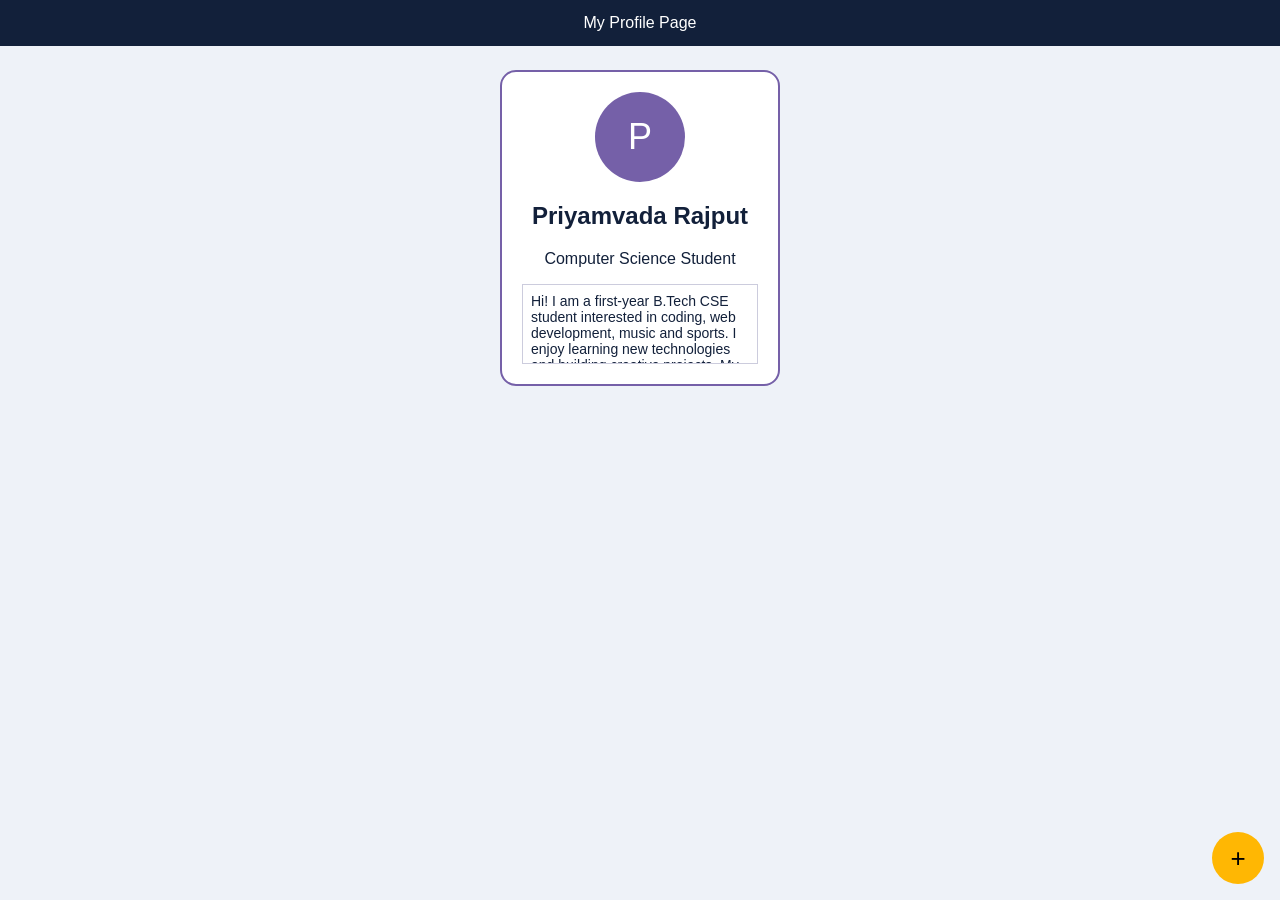
==== week6/index.html @ ef832a3e "Create basic Week 6 profile card" ====
<!DOCTYPE html>
<html lang="en">
<head>
    <meta charset="UTF-8">
    <meta name="viewport" content="width=device-width, initial-scale=1.0">
    <title>My Profile Card</title>

    <style>
        * {
            box-sizing: border-box;
        }

        body {
            margin: 0;
            font-family: Arial, sans-serif;
            background: #eef2f8;
            color: #12203a;
        }

        header {
            background: #12203a;
            color: white;
            padding: 14px;
            text-align: center;
        }

        .profile-card {
            width: 280px;
            margin: 24px auto;
            padding: 20px;
            background: white;
            border: 2px solid #7560a8;
            border-radius: 16px;
            text-align: center;
        }

        .avatar {
            width: 90px;
            height: 90px;
            margin: 0 auto 10px;
            border-radius: 50%;
            background: #7560a8;
            color: white;
            font-size: 36px;
            line-height: 90px;
        }

        .bio {
            height: 80px;
            overflow: auto;
            padding: 8px;
            margin-top: 12px;
            border: 1px solid #ccd;
            text-align: left;
            font-size: 14px;
        }

        .floating-button {
            position: fixed;
            right: 16px;
            bottom: 16px;
            width: 52px;
            height: 52px;
            border: 0;
            border-radius: 50%;
            background: #ffb703;
            font-size: 26px;
            cursor: pointer;
        }
    </style>
</head>

<body>
    <header>My Profile Page</header>

    <div class="profile-card">
        <div class="avatar">P</div>
        <h2>Priyamvada Rajput</h2>
        <p>Computer Science Student</p>

        <div class="bio">
            Hi! I am a first-year B.Tech CSE student interested in
            coding, web development, music and sports. I enjoy learning
            new technologies and building creative projects. My goal is
            to improve my programming skills and create useful applications.
            Every new project is an opportunity to learn something different
            and improve my problem-solving skills.
        </div>
    </div>

    <button class="floating-button" aria-label="Add">+</button>
</body>
</html>
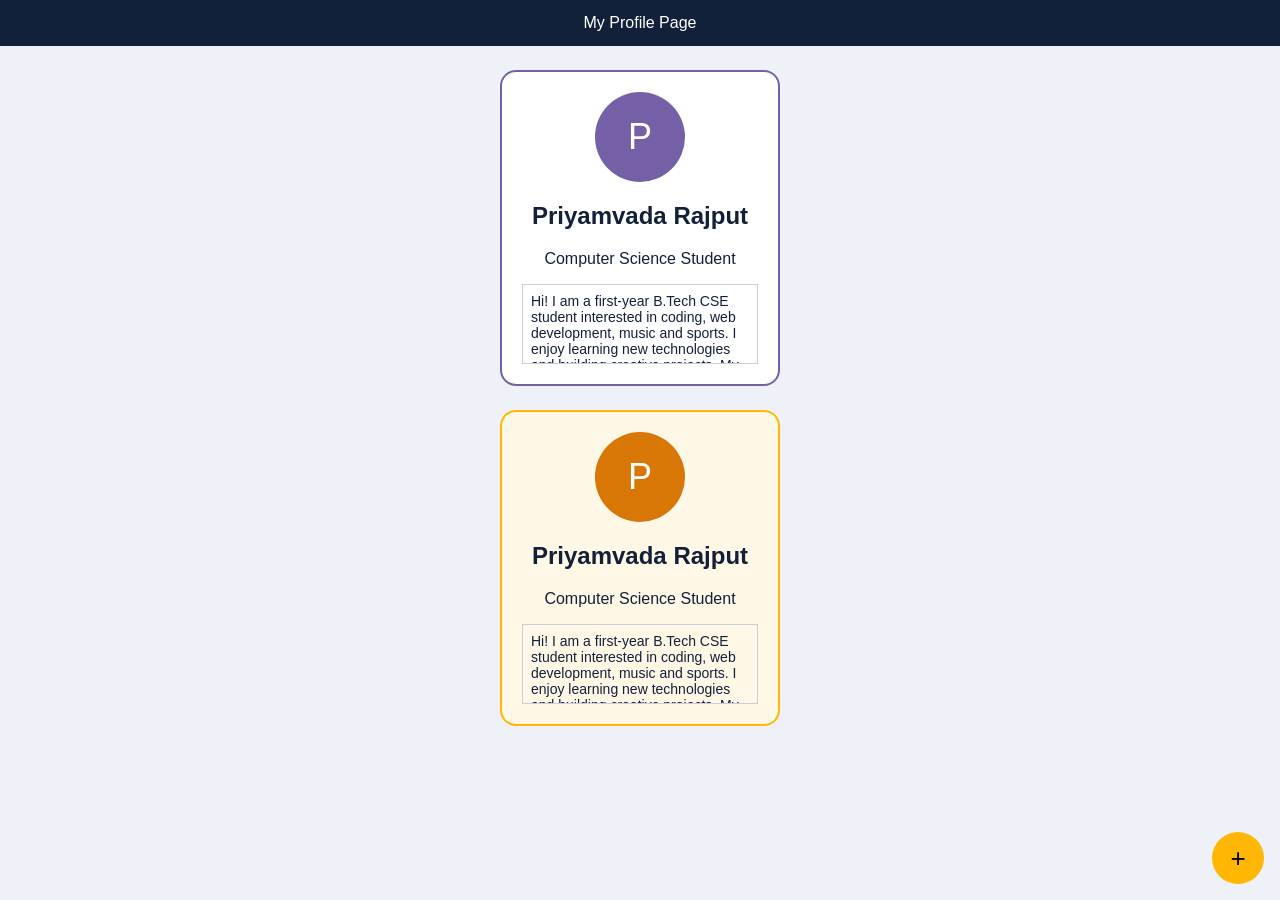
==== commit 94efbfa3: "Add second colour version of profile card" ====
--- a/week6/index.html
+++ b/week6/index.html
@@ -33,8 +33,17 @@
             border-radius: 16px;
             text-align: center;
         }
+        
+        .profile-card-alt {
+            background: #fff8e7;
+            border-color: #ffb703;
+        }
 
-        .avatar {
+        .profile-card-alt .avatar {
+            background: #d97706;
+        }
+
+            .avatar {
             width: 90px;
             height: 90px;
             margin: 0 auto 10px;
@@ -87,7 +96,21 @@
             and improve my problem-solving skills.
         </div>
     </div>
+<div class="profile-card profile-card-alt">
+        <div class="avatar">P</div>
+        <h2>Priyamvada Rajput</h2>
+        <p>Computer Science Student</p>
 
+        <div class="bio">
+            Hi! I am a first-year B.Tech CSE student interested in
+            coding, web development, music and sports. I enjoy learning
+            new technologies and building creative projects. My goal is
+            to improve my programming skills and create useful applications.
+            Every new project is an opportunity to learn something different
+            and improve my problem-solving skills.
+        </div>
+    </div>
+    
     <button class="floating-button" aria-label="Add">+</button>
 </body>
 </html>
